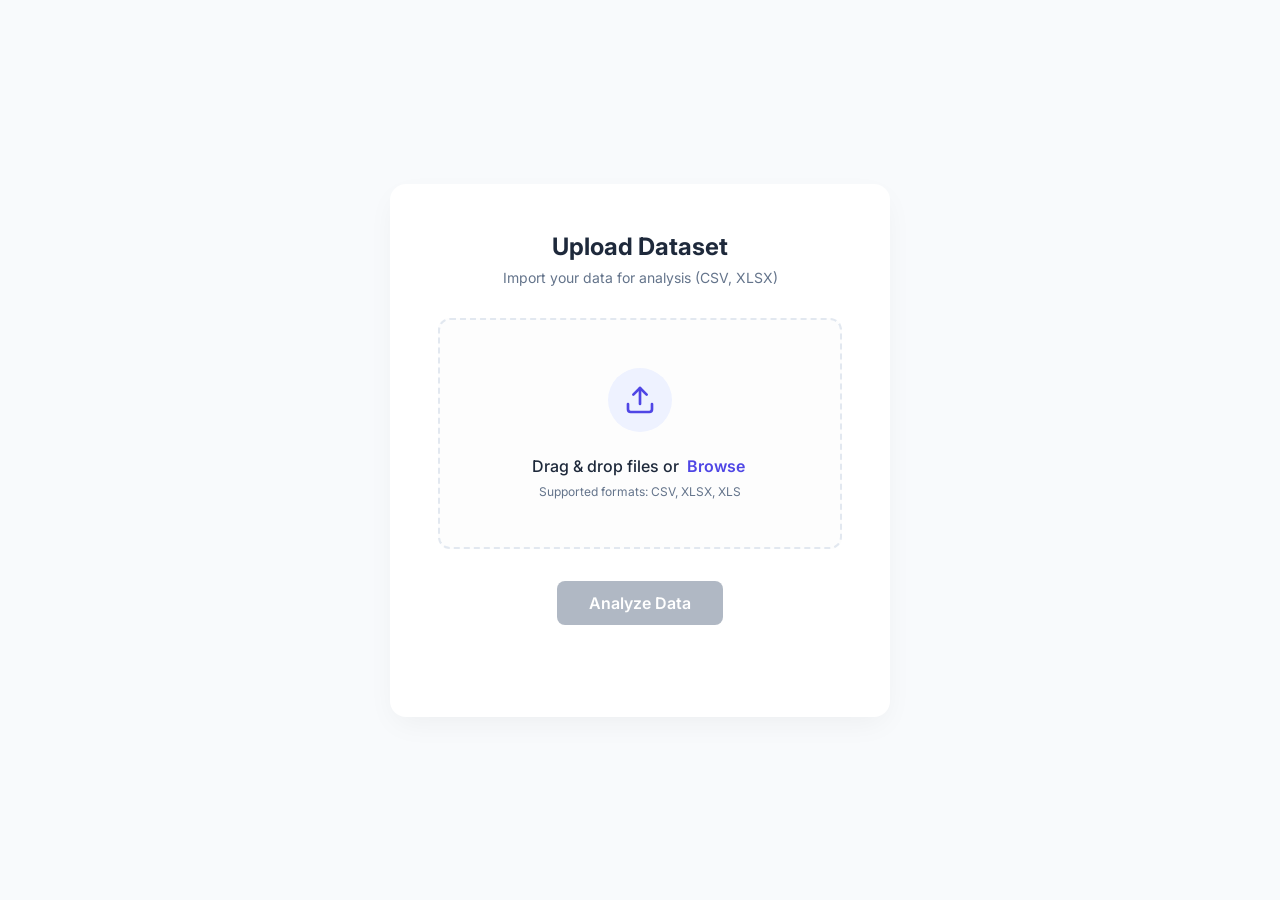
==== index.html @ f9d0e1e9 "v1_final" ====
<!DOCTYPE html>
<html lang="en">

<head>
    <meta charset="UTF-8">
    <meta name="viewport" content="width=device-width, initial-scale=1.0">
    <title>Upload Data - Topic Modelling</title>
    <meta name="description" content="Securely upload your CSV or Excel files for topic modelling.">
    <link rel="stylesheet" href="style.css">
    <link href="https://fonts.googleapis.com/css2?family=Inter:wght@400;500;600;700&display=swap" rel="stylesheet">
</head>

<body>

    <div class="container">
        <div class="upload-card">
            <h1 class="title">Upload Dataset</h1>
            <p class="subtitle">Import your data for analysis (CSV, XLSX)</p>

            <div class="drop-zone" id="dropZone">
                <div class="icon-container">
                    <svg xmlns="http://www.w3.org/2000/svg" width="32" height="32" viewBox="0 0 24 24" fill="none"
                        stroke="currentColor" stroke-width="2" stroke-linecap="round" stroke-linejoin="round">
                        <path d="M21 15v4a2 2 0 0 1-2 2H5a2 2 0 0 1-2-2v-4"></path>
                        <polyline points="17 8 12 3 7 8"></polyline>
                        <line x1="12" y1="3" x2="12" y2="15"></line>
                    </svg>
                </div>

                <p class="drop-text">Drag & drop files or <button id="browseBtn" class="browse-btn">Browse</button></p>
                <p class="file-info">Supported formats: CSV, XLSX, XLS</p>

                <input type="file" id="fileInput" accept=".csv, .xlsx, .xls" multiple>
            </div>

            <div id="fileList" class="file-list"></div>

            <div class="actions" style="margin-top: 2rem;">
                <button id="analyzeBtn" class="analyze-btn" disabled>Analyze Data</button>
            </div>
            <div id="statusMessage" class="status-message"></div>
        </div>
    </div>

    <script src="script.js"></script>
</body>

</html>
---- style.css ----
:root {
    --primary: #4f46e5;
    --primary-hover: #4338ca;
    --background: #f8fafc;
    --surface: #ffffff;
    --text: #1e293b;
    --text-light: #64748b;
    --border: #e2e8f0;
    --radius: 16px;
    --shadow: 0 10px 30px -5px rgba(0, 0, 0, 0.05);
}

* {
    box-sizing: border-box;
    margin: 0;
    padding: 0;
    font-family: 'Inter', system-ui, -apple-system, sans-serif;
}

body {
    background-color: var(--background);
    color: var(--text);
    min-height: 100vh;
    display: flex;
    align-items: center;
    justify-content: center;
    padding: 2rem;
}

.container {
    width: 100%;
    max-width: 500px;
}

.upload-card {
    background: var(--surface);
    border-radius: var(--radius);
    padding: 3rem;
    box-shadow: var(--shadow);
    text-align: center;
    transition: transform 0.2s ease;
}

.upload-card:hover {
    transform: translateY(-2px);
}

.title {
    font-size: 1.5rem;
    font-weight: 700;
    margin-bottom: 0.5rem;
    color: var(--text);
}

.subtitle {
    color: var(--text-light);
    font-size: 0.875rem;
    margin-bottom: 2rem;
}

.drop-zone {
    border: 2px dashed var(--border);
    border-radius: calc(var(--radius) - 4px);
    padding: 3rem 1.5rem;
    cursor: pointer;
    transition: all 0.2s ease;
    position: relative;
    overflow: hidden;
    background: #fdfdfd;
}

.drop-zone.drag-active {
    border-color: var(--primary);
    background: #eef2ff;
}

.drop-zone:hover {
    border-color: var(--primary);
    background: #f8fafc;
}

.icon-container {
    width: 64px;
    height: 64px;
    background: #eef2ff;
    border-radius: 50%;
    display: flex;
    align-items: center;
    justify-content: center;
    margin: 0 auto 1.5rem;
    color: var(--primary);
}

.drop-text {
    font-weight: 500;
    margin-bottom: 0.5rem;
}

.browse-btn {
    color: var(--primary);
    background: none;
    border: none;
    font-weight: 600;
    cursor: pointer;
    padding: 0 4px;
    font-size: inherit;
}

.browse-btn:hover {
    text-decoration: underline;
}

.file-info {
    font-size: 0.75rem;
    color: var(--text-light);
    margin-top: 0.5rem;
}

input[type="file"] {
    display: none;
}

.file-list {
    margin-top: 2rem;
    text-align: left;
}

.file-item {
    display: flex;
    align-items: center;
    padding: 0.75rem;
    background: #f1f5f9;
    border-radius: 8px;
    margin-top: 0.5rem;
    animation: slideIn 0.3s ease;
}

.file-icon {
    margin-right: 0.75rem;
    color: var(--text-light);
}

.file-name {
    flex: 1;
    font-size: 0.875rem;
    font-weight: 500;
    white-space: nowrap;
    overflow: hidden;
    text-overflow: ellipsis;
}

.remove-btn {
    background: none;
    border: none;
    color: #ef4444;
    cursor: pointer;
    padding: 4px;
    opacity: 0.7;
    transition: opacity 0.2s;
}

.remove-btn:hover {
    opacity: 1;
}

@keyframes slideIn {
    from {
        opacity: 0;
        transform: translateY(10px);
    }

    to {
        opacity: 1;
        transform: translateY(0);
    }
}

.actions {
    display: flex;
    justify-content: center;
}

.analyze-btn {
    background-color: var(--primary);
    color: white;
    border: none;
    padding: 0.75rem 2rem;
    border-radius: 8px;
    font-weight: 600;
    cursor: pointer;
    transition: background-color 0.2s, opacity 0.2s, transform 0.1s;
    font-size: 1rem;
}

.analyze-btn:hover:not(:disabled) {
    background-color: var(--primary-hover);
    transform: translateY(-1px);
}

.analyze-btn:active:not(:disabled) {
    transform: translateY(0);
}

.analyze-btn:disabled {
    background-color: var(--text-light);
    cursor: not-allowed;
    opacity: 0.5;
}

.status-message {
    margin-top: 1.5rem;
    font-size: 0.875rem;
    min-height: 1.25rem;
    color: var(--text-light);
}

.status-error {
    color: #ef4444;
}

.status-success {
    color: #10b981;
}
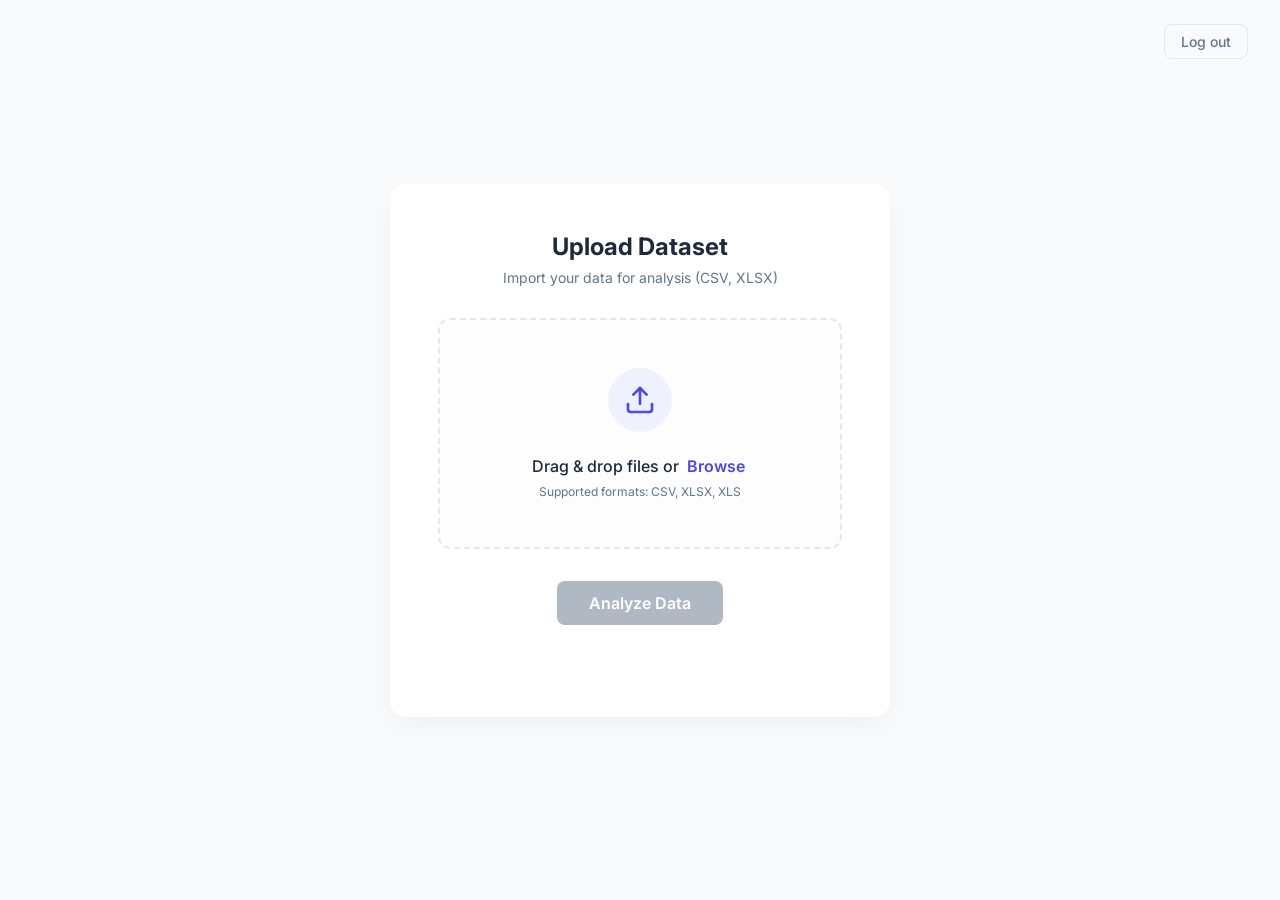
==== commit 5cedb32c: "login feature" ====
--- a/index.html
+++ b/index.html
@@ -11,6 +11,7 @@
 </head>
 
 <body>
+    <a href="/logout" class="logout-btn">Log out</a>
 
     <div class="container">
         <div class="upload-card">
--- a/style.css
+++ b/style.css
@@ -220,4 +220,167 @@
 
 .status-success {
     color: #10b981;
+}
+
+/* Login specific styles */
+.login-container {
+    width: 100%;
+    max-width: 550px;
+    display: flex;
+    flex-direction: column;
+    align-items: center;
+}
+
+.login-card {
+    background: var(--surface);
+    border-radius: var(--radius);
+    padding: 3rem 4rem;
+    box-shadow: var(--shadow);
+    text-align: center;
+    width: 100%;
+    margin-bottom: 1.5rem;
+}
+
+.login-title {
+    font-size: 1.5rem;
+    font-weight: 700;
+    margin-bottom: 0.5rem;
+    color: var(--text);
+}
+
+.login-subtitle {
+    color: var(--text-light);
+    font-size: 0.875rem;
+    margin-bottom: 2.5rem;
+    line-height: 1.5;
+}
+
+.login-form {
+    text-align: left;
+}
+
+.input-group {
+    margin-bottom: 1.5rem;
+}
+
+.input-group label {
+    display: block;
+    font-size: 0.875rem;
+    color: var(--text-light);
+    margin-bottom: 0.5rem;
+}
+
+.input-group input {
+    width: 100%;
+    padding: 0.75rem 1rem;
+    border: 1px solid var(--border);
+    border-radius: 8px;
+    font-size: 0.875rem;
+    outline: none;
+    transition: border-color 0.2s;
+    background: var(--surface);
+    color: var(--text);
+}
+
+.input-group input:focus {
+    border-color: var(--primary);
+}
+
+.input-group input::placeholder {
+    color: #cbd5e1;
+}
+
+.password-input-wrapper {
+    position: relative;
+    display: flex;
+    align-items: center;
+}
+
+.password-input-wrapper input {
+    padding-right: 2.5rem;
+}
+
+.toggle-password {
+    position: absolute;
+    right: 0.75rem;
+    background: none;
+    border: none;
+    color: var(--text-light);
+    cursor: pointer;
+    display: flex;
+    align-items: center;
+    justify-content: center;
+    padding: 0;
+}
+
+.login-btn {
+    width: 100%;
+    background-color: #5c5cd6;
+    color: white;
+    border: none;
+    padding: 0.875rem;
+    border-radius: 8px;
+    font-weight: 500;
+    cursor: pointer;
+    transition: background-color 0.2s;
+    font-size: 1rem;
+    margin-top: 0.5rem;
+    margin-bottom: 1.5rem;
+}
+
+.login-btn:hover {
+    background-color: #4a4ac0;
+}
+
+.login-links {
+    display: flex;
+    justify-content: space-between;
+    font-size: 0.875rem;
+}
+
+.login-links a {
+    color: var(--text-light);
+    text-decoration: none;
+}
+
+.login-links a:hover {
+    text-decoration: underline;
+    color: var(--text);
+}
+
+.login-footer {
+    font-size: 0.75rem;
+    color: var(--text-light);
+}
+
+.login-footer a {
+    color: var(--text-light);
+    text-decoration: none;
+    font-weight: 500;
+}
+
+.login-footer a:hover {
+    text-decoration: underline;
+}
+
+.logout-btn {
+    position: absolute;
+    top: 1.5rem;
+    right: 2rem;
+    background-color: transparent;
+    color: var(--text-light);
+    border: 1px solid var(--border);
+    padding: 0.5rem 1rem;
+    border-radius: 8px;
+    font-size: 0.875rem;
+    font-weight: 500;
+    cursor: pointer;
+    text-decoration: none;
+    transition: all 0.2s ease;
+}
+
+.logout-btn:hover {
+    background-color: #f1f5f9;
+    color: var(--text);
+    border-color: #cbd5e1;
 }
